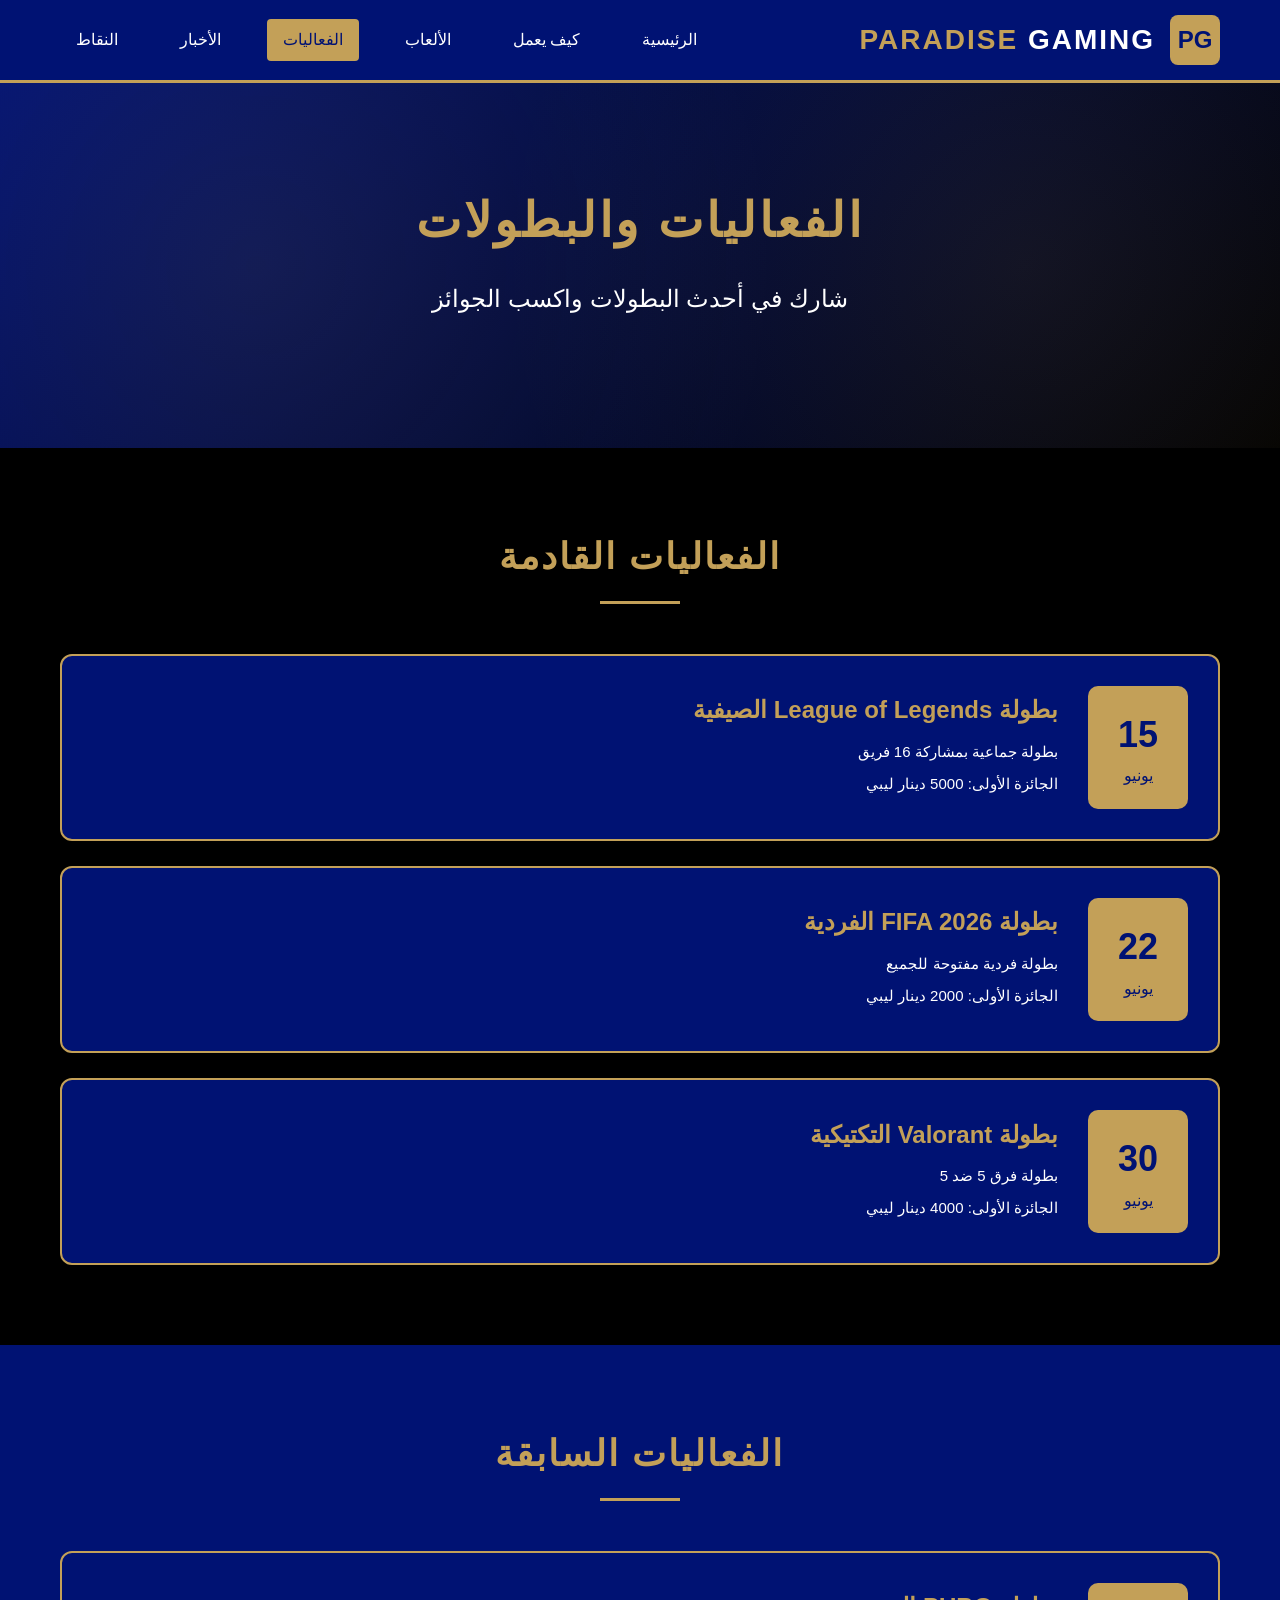
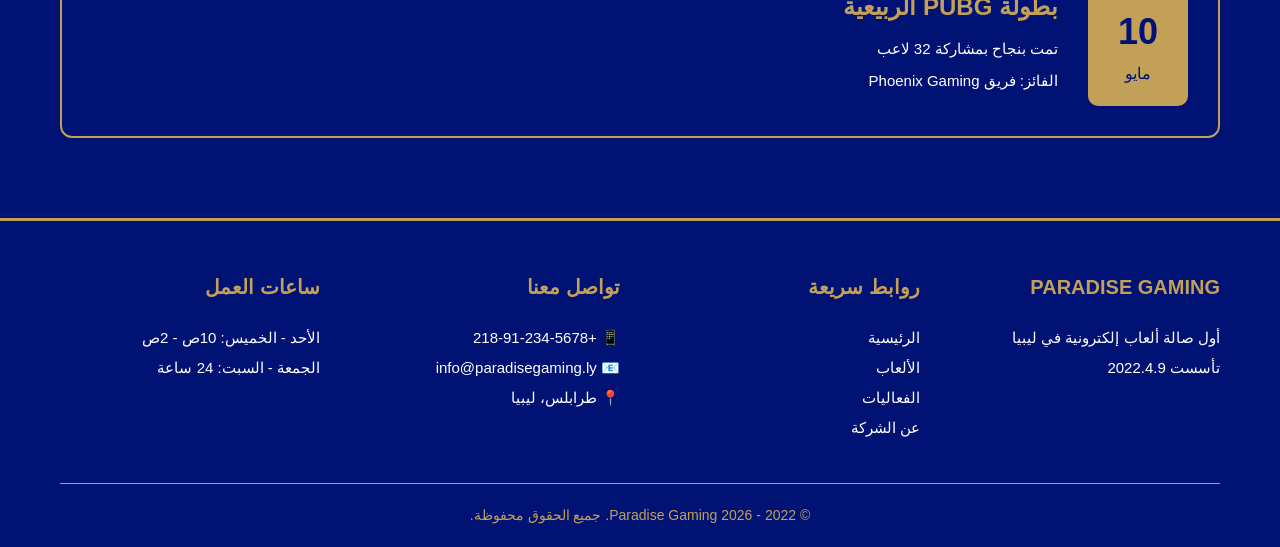
==== events.html @ ea5c8b42 "Add files via upload" ====
<!-- events.html -->
<!DOCTYPE html>
<html lang="ar" dir="rtl">
<head>
    <meta charset="UTF-8">
    <meta name="viewport" content="width=device-width, initial-scale=1.0">
    <title>الفعاليات - Paradise Gaming</title>
    <link rel="stylesheet" href="style.css">
</head>
<body>

    <header>
        <div class="container">
            <div class="header-content">
                <div class="logo">
                    <div class="logo-icon">PG</div>
                    <div class="logo-text">Paradise <span>Gaming</span></div>
                </div>
                <nav>
                    <ul>
                        <li><a href="index.html">الرئيسية</a></li>
                        <li><a href="how-it-works.html">كيف يعمل</a></li>
                        <li><a href="games.html">الألعاب</a></li>
                        <li><a href="events.html" class="active">الفعاليات</a></li>
                        <li><a href="news.html">الأخبار</a></li>
                        <li><a href="points.html">النقاط</a></li>
                    </ul>
                </nav>
            </div>
        </div>
    </header>

    <section class="hero">
        <div class="container">
            <div class="hero-content">
                <h1>الفعاليات والبطولات</h1>
                <p class="subtitle">شارك في أحدث البطولات واكسب الجوائز</p>
            </div>
        </div>
    </section>

    <section class="section">
        <div class="container">
            <h2 class="section-title">الفعاليات القادمة</h2>
            <div class="events-list">
                <div class="event-item">
                    <div class="event-date">
                        <span class="day">15</span>
                        <span class="month">يونيو</span>
                    </div>
                    <div class="event-details">
                        <h3>بطولة League of Legends الصيفية</h3>
                        <p>بطولة جماعية بمشاركة 16 فريق</p>
                        <p>الجائزة الأولى: 5000 دينار ليبي</p>
                    </div>
                </div>
                <div class="event-item">
                    <div class="event-date">
                        <span class="day">22</span>
                        <span class="month">يونيو</span>
                    </div>
                    <div class="event-details">
                        <h3>بطولة FIFA 2026 الفردية</h3>
                        <p>بطولة فردية مفتوحة للجميع</p>
                        <p>الجائزة الأولى: 2000 دينار ليبي</p>
                    </div>
                </div>
                <div class="event-item">
                    <div class="event-date">
                        <span class="day">30</span>
                        <span class="month">يونيو</span>
                    </div>
                    <div class="event-details">
                        <h3>بطولة Valorant التكتيكية</h3>
                        <p>بطولة فرق 5 ضد 5</p>
                        <p>الجائزة الأولى: 4000 دينار ليبي</p>
                    </div>
                </div>
            </div>
        </div>
    </section>

    <section class="section" style="background-color: #001273;">
        <div class="container">
            <h2 class="section-title">الفعاليات السابقة</h2>
            <div class="events-list">
                <div class="event-item">
                    <div class="event-date">
                        <span class="day">10</span>
                        <span class="month">مايو</span>
                    </div>
                    <div class="event-details">
                        <h3>بطولة PUBG الربيعية</h3>
                        <p>تمت بنجاح بمشاركة 32 لاعب</p>
                        <p>الفائز: فريق Phoenix Gaming</p>
                    </div>
                </div>
            </div>
        </div>
    </section>

    <footer>
        <div class="container">
            <div class="footer-content">
                <div class="footer-section">
                    <h3>Paradise Gaming</h3>
                    <p>أول صالة ألعاب إلكترونية في ليبيا</p>
                    <p>تأسست 2022.4.9</p>
                </div>
                <div class="footer-section">
                    <h3>روابط سريعة</h3>
                    <a href="index.html">الرئيسية</a>
                    <a href="games.html">الألعاب</a>
                    <a href="events.html">الفعاليات</a>
                    <a href="about.html">عن الشركة</a>
                </div>
                <div class="footer-section">
                    <h3>تواصل معنا</h3>
                    <p>📱 +218-91-234-5678</p>
                    <p>📧 info@paradisegaming.ly</p>
                    <p>📍 طرابلس، ليبيا</p>
                </div>
                <div class="footer-section">
                    <h3>ساعات العمل</h3>
                    <p>الأحد - الخميس: 10ص - 2ص</p>
                    <p>الجمعة - السبت: 24 ساعة</p>
                </div>
            </div>
            <div class="footer-bottom">
                <p>&copy; 2022 - 2026 Paradise Gaming. جميع الحقوق محفوظة.</p>
            </div>
        </div>
    </footer>

</body>
</html>
---- style.css ----
* {
    margin: 0;
    padding: 0;
    box-sizing: border-box;
}

body {
    font-family: Arial, Helvetica, sans-serif;
    background-color: #000000;
    color: #FFFFFF;
    line-height: 1.6;
}

/* --- Container --- */
.container {
    max-width: 1200px;
    margin: 0 auto;
    padding: 0 20px;
}

/* ============================================
   HEADER & NAVIGATION
   Using: Flexbox (from css fb.pdf)
   ============================================ */

header {
    background-color: #001273;
    padding: 15px 0;
    position: sticky;
    top: 0;
    z-index: 100;
    border-bottom: 3px solid #C3A058;
}

.header-content {
    display: flex;
    justify-content: space-between;
    align-items: center;
    flex-wrap: wrap;
}

.logo {
    display: flex;
    align-items: center;
    gap: 15px;
}

.logo-icon {
    width: 50px;
    height: 50px;
    background-color: #C3A058;
    border-radius: 8px;
    display: flex;
    align-items: center;
    justify-content: center;
    font-weight: bold;
    font-size: 24px;
    color: #001273;
}

.logo-text {
    font-size: 28px;
    font-weight: bold;
    color: #C3A058;
    text-transform: uppercase;
    letter-spacing: 2px;
}

.logo-text span {
    color: #FFFFFF;
}

/* --- Navigation --- */
nav ul {
    display: flex;
    list-style: none;
    gap: 30px;
    flex-wrap: wrap;
}

nav ul li a {
    color: #FFFFFF;
    text-decoration: none;
    font-size: 16px;
    font-weight: 500;
    padding: 8px 16px;
    border-radius: 4px;
    transition: all 0.3s ease;
    display: inline-block;
}

nav ul li a:hover,
nav ul li a.active {
    background-color: #C3A058;
    color: #001273;
}

/* ============================================
   HERO SECTION
   ============================================ */

.hero {
    background: linear-gradient(135deg, #001273 0%, #000000 100%);
    padding: 100px 0;
    text-align: center;
    position: relative;
    overflow: hidden;
}

.hero::before {
    content: "";
    position: absolute;
    top: 0;
    left: 0;
    right: 0;
    bottom: 0;
    background-image: 
        radial-gradient(circle at 20% 50%, rgba(195, 160, 88, 0.1) 0%, transparent 50%),
        radial-gradient(circle at 80% 50%, rgba(195, 160, 88, 0.1) 0%, transparent 50%);
}

.hero-content {
    position: relative;
    z-index: 1;
}

.hero h1 {
    font-size: 48px;
    color: #C3A058;
    margin-bottom: 20px;
    text-transform: uppercase;
    letter-spacing: 3px;
}

.hero .subtitle {
    font-size: 24px;
    color: #FFFFFF;
    margin-bottom: 30px;
}

.hero .tagline {
    font-size: 20px;
    color: #C3A058;
    font-style: italic;
    margin-bottom: 40px;
}

/* --- Buttons --- */
.btn {
    display: inline-block;
    padding: 14px 40px;
    font-size: 18px;
    font-weight: bold;
    text-decoration: none;
    border-radius: 50px;
    transition: all 0.3s ease;
    cursor: pointer;
    border: none;
}

.btn-primary {
    background-color: #C3A058;
    color: #001273;
}

.btn-primary:hover {
    background-color: #FFFFFF;
    color: #001273;
    transform: translateY(-3px);
    box-shadow: 0 10px 20px rgba(195, 160, 88, 0.3);
}

.btn-secondary {
    background-color: transparent;
    color: #C3A058;
    border: 2px solid #C3A058;
    margin-left: 15px;
}

.btn-secondary:hover {
    background-color: #C3A058;
    color: #001273;
}

/* ============================================
   SECTIONS COMMON STYLES
   ============================================ */

.section {
    padding: 80px 0;
}

.section-title {
    text-align: center;
    font-size: 36px;
    color: #C3A058;
    margin-bottom: 50px;
    text-transform: uppercase;
    letter-spacing: 2px;
    position: relative;
}

.section-title::after {
    content: "";
    display: block;
    width: 80px;
    height: 3px;
    background-color: #C3A058;
    margin: 15px auto 0;
}

/* ============================================
   ABOUT SECTION
   ============================================ */

.about-section {
    background-color: #000000;
}

.about-content {
    display: flex;
    gap: 50px;
    align-items: center;
    flex-wrap: wrap;
}

.about-text {
    flex: 1;
    min-width: 300px;
}

.about-text h3 {
    font-size: 28px;
    color: #C3A058;
    margin-bottom: 20px;
}

.about-text p {
    font-size: 16px;
    color: #FFFFFF;
    margin-bottom: 15px;
    text-align: justify;
}

.about-image {
    flex: 1;
    min-width: 300px;
    text-align: center;
}

.about-placeholder {
    width: 100%;
    max-width: 500px;
    height: 350px;
    background: linear-gradient(135deg, #001273 0%, #000000 100%);
    border: 3px solid #C3A058;
    border-radius: 15px;
    display: flex;
    align-items: center;
    justify-content: center;
    font-size: 72px;
    color: #C3A058;
}

/* ============================================
   INFO CARDS - Using CSS Grid
   ============================================ */

.info-grid {
    display: grid;
    grid-template-columns: repeat(auto-fit, minmax(280px, 1fr));
    gap: 30px;
    margin-top: 40px;
}

.info-card {
    background-color: #001273;
    border: 2px solid #C3A058;
    border-radius: 12px;
    padding: 30px;
    text-align: center;
    transition: all 0.3s ease;
}

.info-card:hover {
    transform: translateY(-10px);
    box-shadow: 0 15px 30px rgba(195, 160, 88, 0.2);
}

.info-card .icon {
    font-size: 48px;
    color: #C3A058;
    margin-bottom: 20px;
}

.info-card h3 {
    font-size: 22px;
    color: #C3A058;
    margin-bottom: 15px;
}

.info-card p {
    font-size: 15px;
    color: #FFFFFF;
    line-height: 1.8;
}

/* ============================================
   CONTACT SECTION
   ============================================ */

.contact-section {
    background-color: #001273;
    padding: 80px 0;
}

.contact-grid {
    display: grid;
    grid-template-columns: repeat(auto-fit, minmax(250px, 1fr));
    gap: 40px;
}

.contact-item {
    text-align: center;
    padding: 30px;
    background-color: rgba(0, 0, 0, 0.3);
    border-radius: 12px;
    border: 1px solid #C3A058;
}

.contact-item .icon {
    font-size: 40px;
    color: #C3A058;
    margin-bottom: 15px;
}

.contact-item h3 {
    font-size: 20px;
    color: #C3A058;
    margin-bottom: 10px;
}

.contact-item p {
    font-size: 16px;
    color: #FFFFFF;
}

/* ============================================
   LOCATION SECTION
   ============================================ */

.location-section {
    background-color: #000000;
    padding: 80px 0;
}

.location-content {
    display: flex;
    gap: 40px;
    align-items: center;
    flex-wrap: wrap;
}

.location-info {
    flex: 1;
    min-width: 300px;
}

.location-info h3 {
    font-size: 24px;
    color: #C3A058;
    margin-bottom: 20px;
}

.location-info p {
    font-size: 16px;
    color: #FFFFFF;
    margin-bottom: 15px;
    padding-left: 30px;
    position: relative;
}

.location-info p::before {
    content: "📍";
    position: absolute;
    left: 0;
}

.location-map {
    flex: 1;
    min-width: 300px;
    height: 350px;
    background-color: #001273;
    border: 2px solid #C3A058;
    border-radius: 12px;
    display: flex;
    align-items: center;
    justify-content: center;
    font-size: 24px;
    color: #C3A058;
}

/* ============================================
   GAMES SECTION
   ============================================ */

.games-grid {
    display: grid;
    grid-template-columns: repeat(auto-fit, minmax(300px, 1fr));
    gap: 30px;
}

.game-card {
    background-color: #001273;
    border-radius: 12px;
    overflow: hidden;
    border: 2px solid #C3A058;
    transition: all 0.3s ease;
}

.game-card:hover {
    transform: scale(1.03);
    box-shadow: 0 15px 30px rgba(195, 160, 88, 0.2);
}

.game-image {
    height: 200px;
    background: linear-gradient(135deg, #001273 0%, #000000 100%);
    display: flex;
    align-items: center;
    justify-content: center;
    font-size: 60px;
    color: #C3A058;
}

.game-info {
    padding: 25px;
}

.game-info h3 {
    font-size: 22px;
    color: #C3A058;
    margin-bottom: 10px;
}

.game-info p {
    font-size: 15px;
    color: #FFFFFF;
    margin-bottom: 15px;
}

.game-tag {
    display: inline-block;
    padding: 5px 15px;
    background-color: #C3A058;
    color: #001273;
    border-radius: 20px;
    font-size: 13px;
    font-weight: bold;
}

/* ============================================
   EVENTS SECTION
   ============================================ */

.events-list {
    display: flex;
    flex-direction: column;
    gap: 25px;
}

.event-item {
    display: flex;
    gap: 30px;
    background-color: #001273;
    border: 2px solid #C3A058;
    border-radius: 12px;
    padding: 30px;
    align-items: center;
    flex-wrap: wrap;
}

.event-date {
    min-width: 100px;
    text-align: center;
    padding: 20px;
    background-color: #C3A058;
    border-radius: 10px;
    color: #001273;
}

.event-date .day {
    font-size: 36px;
    font-weight: bold;
    display: block;
}

.event-date .month {
    font-size: 16px;
    text-transform: uppercase;
}

.event-details {
    flex: 1;
    min-width: 250px;
}

.event-details h3 {
    font-size: 24px;
    color: #C3A058;
    margin-bottom: 10px;
}

.event-details p {
    font-size: 15px;
    color: #FFFFFF;
    margin-bottom: 8px;
}

/* ============================================
   NEWS SECTION
   ============================================ */

.news-grid {
    display: grid;
    grid-template-columns: repeat(auto-fit, minmax(350px, 1fr));
    gap: 30px;
}

.news-card {
    background-color: #001273;
    border-radius: 12px;
    overflow: hidden;
    border: 2px solid #C3A058;
}

.news-image {
    height: 200px;
    background: linear-gradient(135deg, #001273 0%, #000000 100%);
    display: flex;
    align-items: center;
    justify-content: center;
    font-size: 50px;
    color: #C3A058;
}

.news-content {
    padding: 25px;
}

.news-content .date {
    font-size: 14px;
    color: #C3A058;
    margin-bottom: 10px;
}

.news-content h3 {
    font-size: 20px;
    color: #FFFFFF;
    margin-bottom: 12px;
}

.news-content p {
    font-size: 15px;
    color: #FFFFFF;
    line-height: 1.7;
}

/* ============================================
   POINTS SECTION
   ============================================ */

.points-section {
    background-color: #001273;
}

.points-display {
    text-align: center;
    padding: 60px;
    background-color: rgba(0, 0, 0, 0.3);
    border-radius: 20px;
    border: 3px solid #C3A058;
    max-width: 600px;
    margin: 0 auto;
}

.points-display .points-icon {
    font-size: 80px;
    color: #C3A058;
    margin-bottom: 20px;
}

.points-display h2 {
    font-size: 28px;
    color: #C3A058;
    margin-bottom: 15px;
}

.points-display .points-number {
    font-size: 72px;
    font-weight: bold;
    color: #C3A058;
    text-shadow: 0 0 20px rgba(195, 160, 88, 0.5);
}

.points-info {
    display: grid;
    grid-template-columns: repeat(auto-fit, minmax(250px, 1fr));
    gap: 30px;
    margin-top: 50px;
}

.points-info-item {
    text-align: center;
    padding: 30px;
    background-color: #000000;
    border-radius: 12px;
    border: 1px solid #C3A058;
}

.points-info-item h3 {
    color: #C3A058;
    margin-bottom: 10px;
}

/* ============================================
   HOW IT WORKS SECTION
   ============================================ */

.steps-container {
    display: flex;
    justify-content: space-between;
    gap: 30px;
    flex-wrap: wrap;
}

.step {
    flex: 1;
    min-width: 250px;
    text-align: center;
    padding: 40px 30px;
    background-color: #001273;
    border-radius: 15px;
    border: 2px solid #C3A058;
    position: relative;
}

.step-number {
    width: 60px;
    height: 60px;
    background-color: #C3A058;
    color: #001273;
    border-radius: 50%;
    display: flex;
    align-items: center;
    justify-content: center;
    font-size: 28px;
    font-weight: bold;
    margin: 0 auto 20px;
}

.step h3 {
    font-size: 22px;
    color: #C3A058;
    margin-bottom: 15px;
}

.step p {
    font-size: 15px;
    color: #FFFFFF;
    line-height: 1.7;
}

/* ============================================
   FOOTER
   ============================================ */

footer {
    background-color: #001273;
    border-top: 3px solid #C3A058;
    padding: 50px 0 20px;
}

.footer-content {
    display: grid;
    grid-template-columns: repeat(auto-fit, minmax(250px, 1fr));
    gap: 40px;
    margin-bottom: 40px;
}

.footer-section h3 {
    font-size: 20px;
    color: #C3A058;
    margin-bottom: 20px;
    text-transform: uppercase;
}

.footer-section p,
.footer-section a {
    font-size: 15px;
    color: #FFFFFF;
    text-decoration: none;
    line-height: 2;
    display: block;
}

.footer-section a:hover {
    color: #C3A058;
}

.footer-bottom {
    text-align: center;
    padding-top: 20px;
    border-top: 1px solid #C3A058;
    font-size: 14px;
    color: #C3A058;
}

/* ============================================
   RESPONSIVE DESIGN
   Using: Media Queries
   ============================================ */

@media screen and (max-width: 768px) {
    .header-content {
        flex-direction: column;
        gap: 20px;
    }
    
    nav ul {
        justify-content: center;
        gap: 15px;
    }
    
    .hero h1 {
        font-size: 32px;
    }
    
    .hero .subtitle {
        font-size: 18px;
    }
    
    .about-content,
    .location-content {
        flex-direction: column;
    }
    
    .section-title {
        font-size: 28px;
    }
    
    .btn-secondary {
        margin-left: 0;
        margin-top: 15px;
    }
    
    .event-item {
        flex-direction: column;
        text-align: center;
    }
    
    .steps-container {
        flex-direction: column;
    }
    
    .points-display .points-number {
        font-size: 48px;
    }
}

@media screen and (max-width: 480px) {
    .logo-text {
        font-size: 20px;
    }
    
    nav ul {
        flex-direction: column;
        align-items: center;
        gap: 10px;
    }
    
    .hero {
        padding: 60px 0;
    }
    
    .hero h1 {
        font-size: 24px;
    }
    
    .section {
        padding: 50px 0;
    }
    
    .info-grid,
    .games-grid,
    .news-grid,
    .contact-grid,
    .points-info {
        grid-template-columns: 1fr;
    }
}

/* ============================================
   UTILITY CLASSES
   ============================================ */

.text-center {
    text-align: center;
}

.text-gold {
    color: #C3A058;
}

.bg-dark-blue {
    background-color: #001273;
}

.bg-black {
    background-color: #000000;
}

.mt-20 {
    margin-top: 20px;
}

.mb-20 {
    margin-bottom: 20px;
}
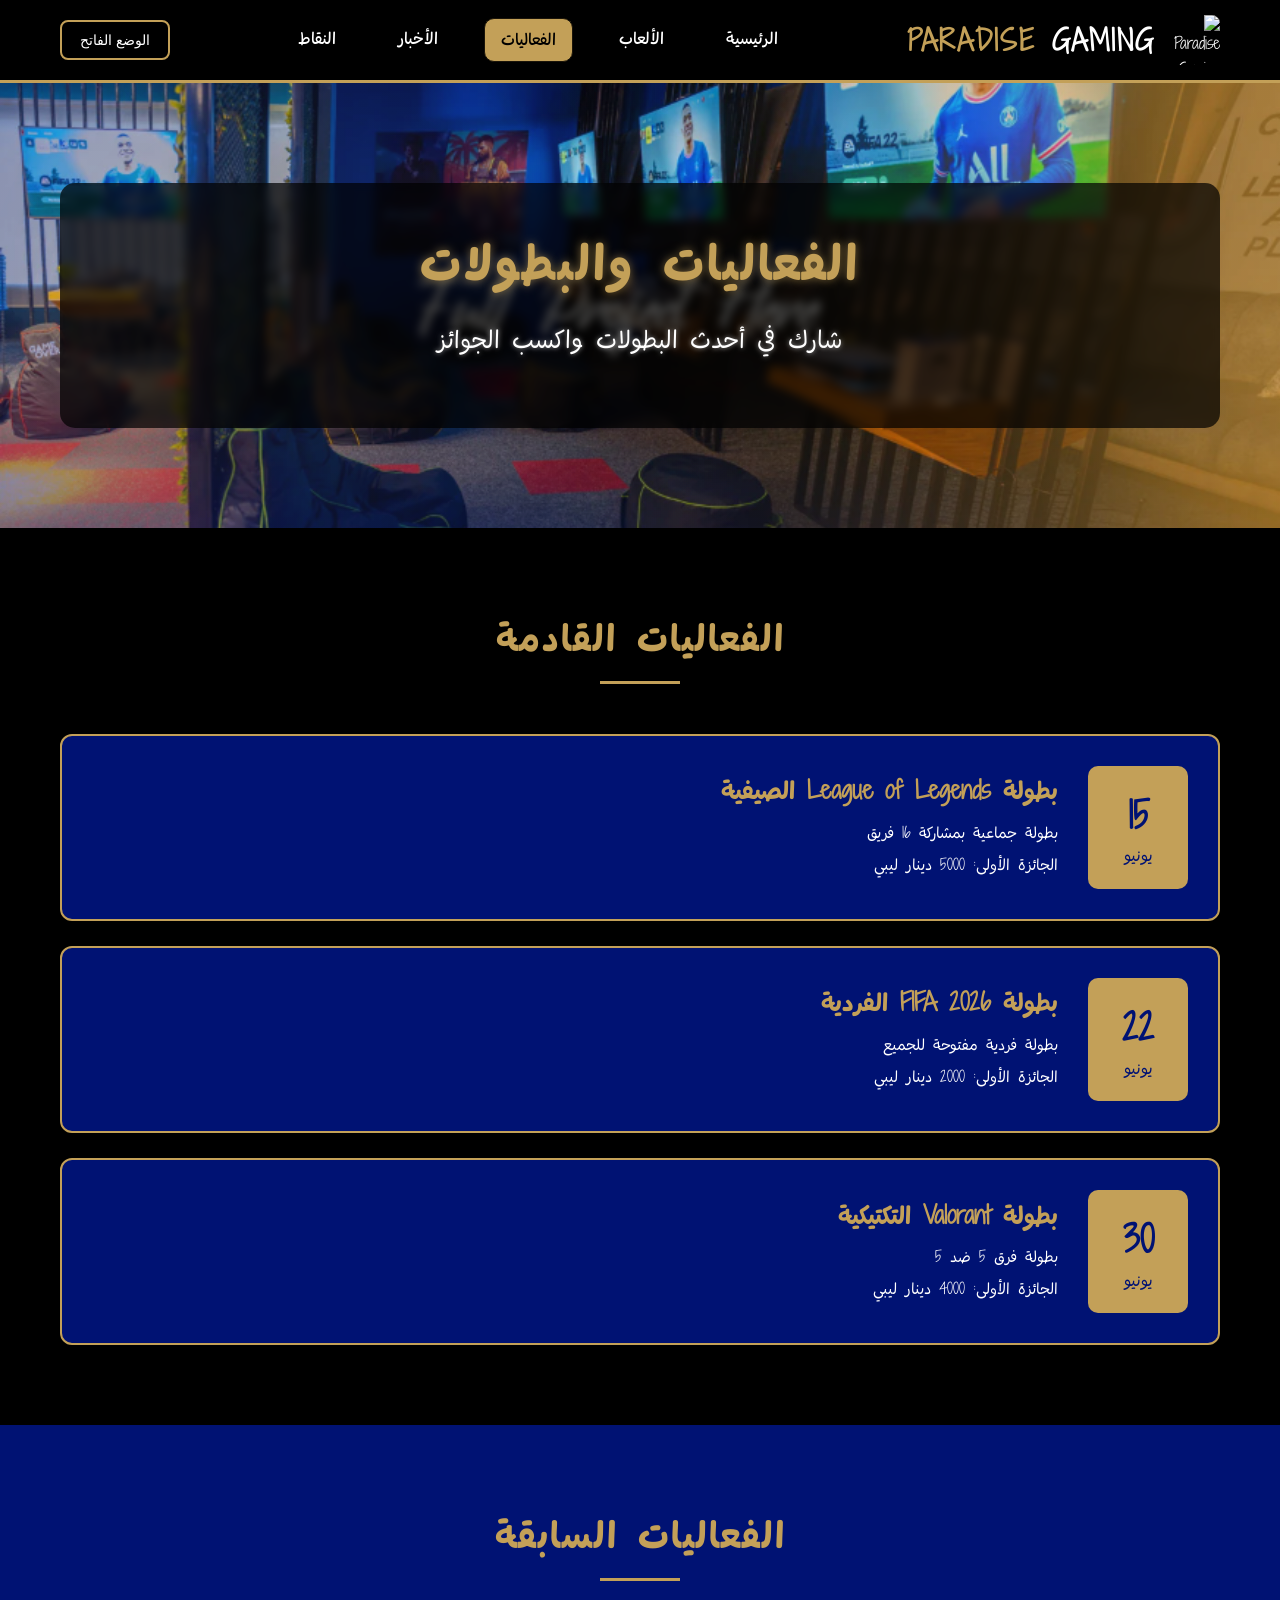
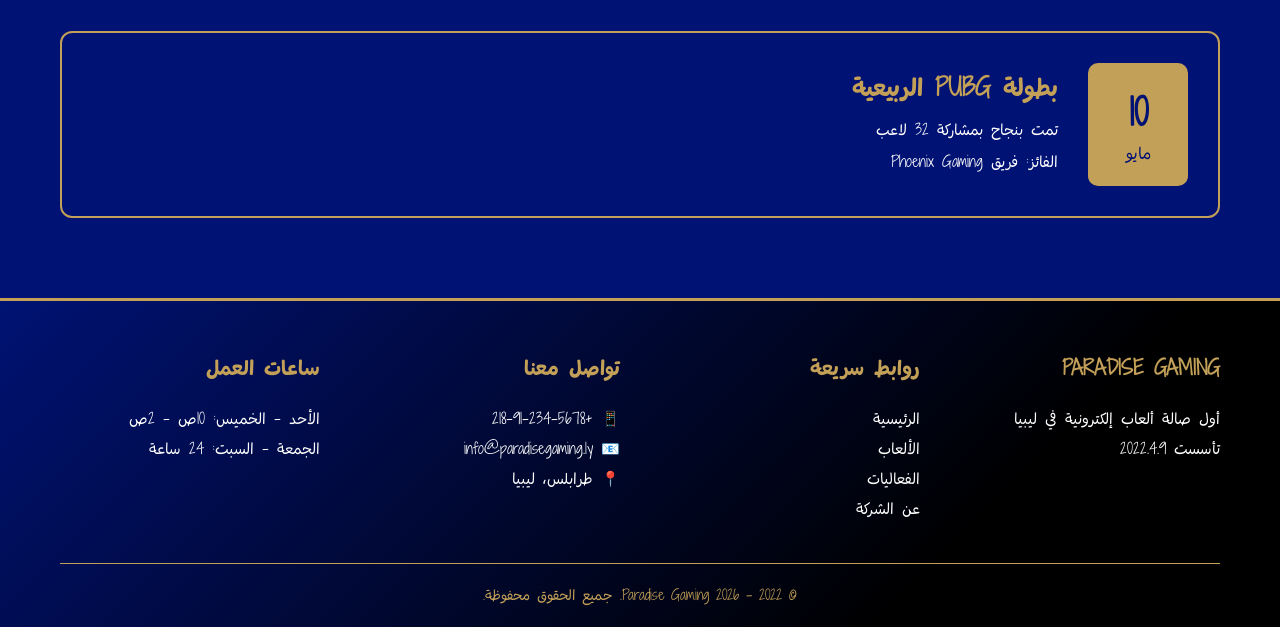
==== commit b554bedd: "Add files via upload" ====
--- a/events.html
+++ b/events.html
@@ -4,8 +4,17 @@
 <head>
     <meta charset="UTF-8">
     <meta name="viewport" content="width=device-width, initial-scale=1.0">
+    <meta name="description" content="Paradise Gaming - الفعاليات والبطولات في صالة الألعاب الإلكترونية في ليبيا">
+    <meta name="keywords" content="ألعاب إلكترونية, صالة ألعاب, ليبيا, Paradise Gaming, فعاليات, بطولات">
+    <meta name="author" content="Paradise Gaming">
     <title>الفعاليات - Paradise Gaming</title>
     <link rel="stylesheet" href="style.css">
+
+    <link rel="icon" type="icon" href="assets/logo.ico">
+
+    <link rel="preconnect" href="https://fonts.googleapis.com">
+    <link rel="preconnect" href="https://fonts.gstatic.com" crossorigin>
+    <link href="https://fonts.googleapis.com/css2?family=Playpen+Sans+Arabic:wght@100..800&family=Shadows+Into+Light+Two&display=swap" rel="stylesheet">
 </head>
 <body>
 
@@ -13,19 +22,19 @@
         <div class="container">
             <div class="header-content">
                 <div class="logo">
-                    <div class="logo-icon">PG</div>
+                    <img src="./assets/logo.ico" alt="Paradise Gaming Logo" class="logo-img">
                     <div class="logo-text">Paradise <span>Gaming</span></div>
                 </div>
                 <nav>
                     <ul>
                         <li><a href="index.html">الرئيسية</a></li>
-                        <li><a href="how-it-works.html">كيف يعمل</a></li>
                         <li><a href="games.html">الألعاب</a></li>
                         <li><a href="events.html" class="active">الفعاليات</a></li>
                         <li><a href="news.html">الأخبار</a></li>
                         <li><a href="points.html">النقاط</a></li>
                     </ul>
                 </nav>
+                <button id="themeToggleBtn" type="button">الوضع الفاتح</button>
             </div>
         </div>
     </header>
@@ -132,5 +141,15 @@
         </div>
     </footer>
 
+    <script>
+        const themeToggleBtn = document.getElementById('themeToggleBtn');
+        
+        function toggleTheme() {
+            document.body.classList.toggle('light-mode');
+            themeToggleBtn.textContent = document.body.classList.contains('light-mode') ? 'الوضع الداكن' : 'الوضع الفاتح';
+        }
+        
+        themeToggleBtn.addEventListener('click', toggleTheme);
+    </script>
 </body>
 </html>
--- a/style.css
+++ b/style.css
@@ -5,7 +5,7 @@
 }
 
 body {
-    font-family: Arial, Helvetica, sans-serif;
+    font-family: 'Shadows Into Light Two', cursive, playpen sans arabic, sans-serif;
     background-color: #000000;
     color: #FFFFFF;
     line-height: 1.6;
@@ -24,7 +24,8 @@
    ============================================ */
 
 header {
-    background-color: #001273;
+    background-color: rgba(0, 0, 0, 0.5);
+    backdrop-filter: blur(10px);
     padding: 15px 0;
     position: sticky;
     top: 0;
@@ -45,6 +46,13 @@
     gap: 15px;
 }
 
+.logo-img {
+    width: 50px;
+    height: 50px;
+    border-radius: 8px;
+    object-fit: contain;
+}
+
 .logo-icon {
     width: 50px;
     height: 50px;
@@ -55,7 +63,7 @@
     justify-content: center;
     font-weight: bold;
     font-size: 24px;
-    color: #001273;
+    color: #000000;
 }
 
 .logo-text {
@@ -92,7 +100,32 @@
 nav ul li a:hover,
 nav ul li a.active {
     background-color: #C3A058;
-    color: #001273;
+    color: #000000;
+    border-radius: 10px;
+    border: 0.5px solid #1a1409;
+}
+
+#themeToggleBtn {
+    padding: 10px 18px;
+    border-radius: 8px;
+    border: 2px solid #C3A058;
+    background-color: transparent;
+    color: #FFFFFF;
+    cursor: pointer;
+    font-size: 14px;
+    font-weight: 500;
+    transition: all 0.3s ease;
+    white-space: nowrap;
+}
+
+#themeToggleBtn:hover {
+    background-color: #C3A058;
+    color: #000000;
+}
+
+body.light-mode #themeToggleBtn {
+    background-color: #C3A058;
+    color: #000000;
 }
 
 /* ============================================
@@ -100,7 +133,9 @@
    ============================================ */
 
 .hero {
-    background: linear-gradient(135deg, #001273 0%, #000000 100%);
+    background-image:url(./assets/Screenshot\ .png);
+    background-size: cover;
+    background-position: center;
     padding: 100px 0;
     text-align: center;
     position: relative;
@@ -120,13 +155,18 @@
 }
 
 .hero-content {
+    background-color: rgba(0, 0, 0, 0.7);
+    backdrop-filter: blur(5px);
+    border-radius: 15px;
     position: relative;
     z-index: 1;
+    padding: 40px;
 }
 
 .hero h1 {
     font-size: 48px;
     color: #C3A058;
+    text-shadow: 0 0 10px rgba(195, 160, 88, 0.6);
     margin-bottom: 20px;
     text-transform: uppercase;
     letter-spacing: 3px;
@@ -135,12 +175,15 @@
 .hero .subtitle {
     font-size: 24px;
     color: #FFFFFF;
+    text-shadow: 0 0 5px rgba(255, 255, 255, 0.6);
     margin-bottom: 30px;
 }
 
 .hero .tagline {
     font-size: 20px;
     color: #C3A058;
+    text-shadow: 0 0 5px rgba(0, 0, 0, 0.9);
+    font-weight: bold;
     font-style: italic;
     margin-bottom: 40px;
 }
@@ -160,12 +203,12 @@
 
 .btn-primary {
     background-color: #C3A058;
-    color: #001273;
+    color: #000000;
 }
 
 .btn-primary:hover {
     background-color: #FFFFFF;
-    color: #001273;
+    color: #000000;
     transform: translateY(-3px);
     box-shadow: 0 10px 20px rgba(195, 160, 88, 0.3);
 }
@@ -179,7 +222,7 @@
 
 .btn-secondary:hover {
     background-color: #C3A058;
-    color: #001273;
+    color: #000000;
 }
 
 /* ============================================
@@ -214,6 +257,8 @@
    ============================================ */
 
 .about-section {
+    border-top: 3px solid #C3A058;
+    border-bottom: 3px solid #C3A058;
     background-color: #000000;
 }
 
@@ -225,11 +270,13 @@
 }
 
 .about-text {
+    font-family: 'Shadows Into Light Two', cursive, playpen sans arabic, sans-serif;
     flex: 1;
     min-width: 300px;
 }
 
 .about-text h3 {
+    font-family: 'Shadows Into Light Two', cursive, playpen sans arabic, sans-serif;
     font-size: 28px;
     color: #C3A058;
     margin-bottom: 20px;
@@ -274,12 +321,18 @@
 }
 
 .info-card {
-    background-color: #001273;
+    background-image: linear-gradient(135deg, #1e233d 0%, #000000 100%);
     border: 2px solid #C3A058;
     border-radius: 12px;
-    padding: 30px;
     text-align: center;
     transition: all 0.3s ease;
+}
+.info-card img{
+    width: 100%;
+    height: 150%;
+    object-fit: cover;
+    border-bottom: 2px solid #C3A058;
+    border-radius: 12px 12px 0 0;
 }
 
 .info-card:hover {
@@ -310,7 +363,11 @@
    ============================================ */
 
 .contact-section {
-    background-color: #001273;
+    border-top: 3px solid #C3A058;
+    background-image: url(./assets/2.jpg);
+    background-size: cover;
+    background-position: center;
+    background-attachment: fixed;
     padding: 80px 0;
 }
 
@@ -323,7 +380,8 @@
 .contact-item {
     text-align: center;
     padding: 30px;
-    background-color: rgba(0, 0, 0, 0.3);
+    background-color: rgba(0, 0, 0, 0.7);
+    backdrop-filter: blur(5px);
     border-radius: 12px;
     border: 1px solid #C3A058;
 }
@@ -350,6 +408,7 @@
    ============================================ */
 
 .location-section {
+    border-top: 3px solid #C3A058;
     background-color: #000000;
     padding: 80px 0;
 }
@@ -381,7 +440,6 @@
 }
 
 .location-info p::before {
-    content: "📍";
     position: absolute;
     left: 0;
 }
@@ -390,8 +448,7 @@
     flex: 1;
     min-width: 300px;
     height: 350px;
-    background-color: #001273;
-    border: 2px solid #C3A058;
+    border: 3px solid #C3A058;
     border-radius: 12px;
     display: flex;
     align-items: center;
@@ -399,6 +456,14 @@
     font-size: 24px;
     color: #C3A058;
 }
+
+.location-map img {
+    width: 100%;
+    height: 100%;
+    object-fit: cover;
+    border-radius: 12px;
+}
+
 
 /* ============================================
    GAMES SECTION
@@ -411,7 +476,8 @@
 }
 
 .game-card {
-    background-color: #001273;
+    text-align: center;
+    background: linear-gradient(135deg, #001273 0%, #000000 75%);
     border-radius: 12px;
     overflow: hidden;
     border: 2px solid #C3A058;
@@ -425,12 +491,19 @@
 
 .game-image {
     height: 200px;
-    background: linear-gradient(135deg, #001273 0%, #000000 100%);
+    background: linear-gradient(135deg, #001273 0%, #000000 75%);
     display: flex;
     align-items: center;
     justify-content: center;
     font-size: 60px;
     color: #C3A058;
+}
+
+.game-image img {
+    width: 100%;
+    height: 120%;
+    object-fit: cover;
+    border-bottom: 2px solid #C3A058;
 }
 
 .game-info {
@@ -453,10 +526,191 @@
     display: inline-block;
     padding: 5px 15px;
     background-color: #C3A058;
-    color: #001273;
+    color: #000000;
     border-radius: 20px;
     font-size: 13px;
     font-weight: bold;
+}
+
+.games-actions {
+    display: flex;
+    justify-content: space-between;
+    align-items: center;
+    flex-wrap: wrap;
+    gap: 20px;
+    margin-bottom: 35px;
+}
+
+.search-box {
+    flex: 1;
+    min-width: 220px;
+}
+
+.search-box label {
+    display: block;
+    font-size: 14px;
+    color: #FFFFFF;
+    margin-bottom: 10px;
+}
+
+.search-box input {
+    width: 100%;
+    padding: 12px 15px;
+    border-radius: 12px;
+    border: 1px solid #C3A058;
+    background-color: rgba(255, 255, 255, 0.1);
+    color: #FFFFFF;
+}
+
+.search-box input::placeholder {
+    color: rgba(255, 255, 255, 0.7);
+}
+
+.game-form {
+    background-color: rgba(255, 255, 255, 0.05);
+    border: 1px solid rgba(195, 160, 88, 0.4);
+    border-radius: 18px;
+    padding: 25px;
+    margin-bottom: 40px;
+}
+
+.game-form h3 {
+    font-size: 24px;
+    color: #C3A058;
+    margin-bottom: 20px;
+}
+
+.form-grid {
+    display: grid;
+    grid-template-columns: repeat(auto-fit, minmax(220px, 1fr));
+    gap: 20px;
+    margin-bottom: 20px;
+}
+
+.game-form input,
+.game-form textarea {
+    width: 100%;
+    padding: 14px 16px;
+    background-color: rgba(255, 255, 255, 0.08);
+    border: 1px solid #C3A058;
+    border-radius: 12px;
+    color: #FFFFFF;
+    font-size: 15px;
+}
+
+.game-form textarea {
+    resize: vertical;
+}
+
+.game-actions {
+    display: flex;
+    justify-content: flex-end;
+    margin-top: 20px;
+}
+
+.game-actions .remove-game-btn,
+#themeToggle {
+    padding: 10px 18px;
+    border-radius: 10px;
+    border: 1px solid #C3A058;
+    background-color: transparent;
+    color: #FFFFFF;
+    cursor: pointer;
+    transition: all 0.3s ease;
+}
+
+.game-actions .remove-game-btn:hover,
+#themeToggle:hover,
+.game-form button:hover {
+    background-color: #C3A058;
+    color: #000000;
+}
+
+.remove-game-btn {
+    margin-top: 20px;
+    width: 100%;
+}
+
+body.light-mode {
+    background-color: #F5F5F5;
+    color: #1A1A1A;
+}
+
+body.light-mode header {
+    background-color: rgba(255, 255, 255, 0.92);
+    border-bottom-color: #C3A058;
+}
+
+body.light-mode .logo-text,
+body.light-mode .section-title,
+body.light-mode .footer-section h3,
+body.light-mode .hero h1,
+body.light-mode .hero .tagline,
+body.light-mode .about-text h3,
+body.light-mode .event-details h3,
+body.light-mode .news-content h3,
+body.light-mode .points-display h2,
+body.light-mode .step h3 {
+    color: #C38A00;
+}
+
+body.light-mode nav ul li a,
+body.light-mode .search-box label,
+body.light-mode .game-form h3,
+body.light-mode .game-info h3,
+body.light-mode .game-info p,
+body.light-mode .footer-section p,
+body.light-mode .footer-section a,
+body.light-mode .hero .subtitle,
+body.light-mode .news-content p,
+body.light-mode .event-details p,
+body.light-mode .points-display .points-number,
+body.light-mode .step p {
+    color: #1A1A1A;
+}
+
+body.light-mode .hero-content,
+body.light-mode .game-card,
+body.light-mode .game-form,
+body.light-mode .footer,
+body.light-mode .contact-item,
+body.light-mode .location-map,
+body.light-mode .points-display,
+body.light-mode .step {
+    background-color: #FFFFFF;
+}
+
+body.light-mode .game-card {
+    border-color: #C3A058;
+}
+
+body.light-mode .game-image {
+    background: #F4E7C0;
+}
+
+body.light-mode .game-card:hover {
+    box-shadow: 0 15px 30px rgba(0, 0, 0, 0.08);
+}
+
+body.light-mode .btn-primary,
+body.light-mode .btn-secondary,
+body.light-mode .remove-game-btn,
+body.light-mode #themeToggle,
+body.light-mode .game-form button {
+    background-color: #C3A058;
+    color: #000000;
+}
+
+body.light-mode .search-box input,
+body.light-mode .game-form input,
+body.light-mode .game-form textarea {
+    background-color: #FFFFFF;
+    color: #1A1A1A;
+    border-color: #C3A058;
+}
+
+body.light-mode .section {
+    background-color: #F5F5F5;
 }
 
 /* ============================================
@@ -676,7 +930,7 @@
    ============================================ */
 
 footer {
-    background-color: #001273;
+    background: linear-gradient(135deg, #001273 0%, #000000 75%);
     border-top: 3px solid #C3A058;
     padding: 50px 0 20px;
 }
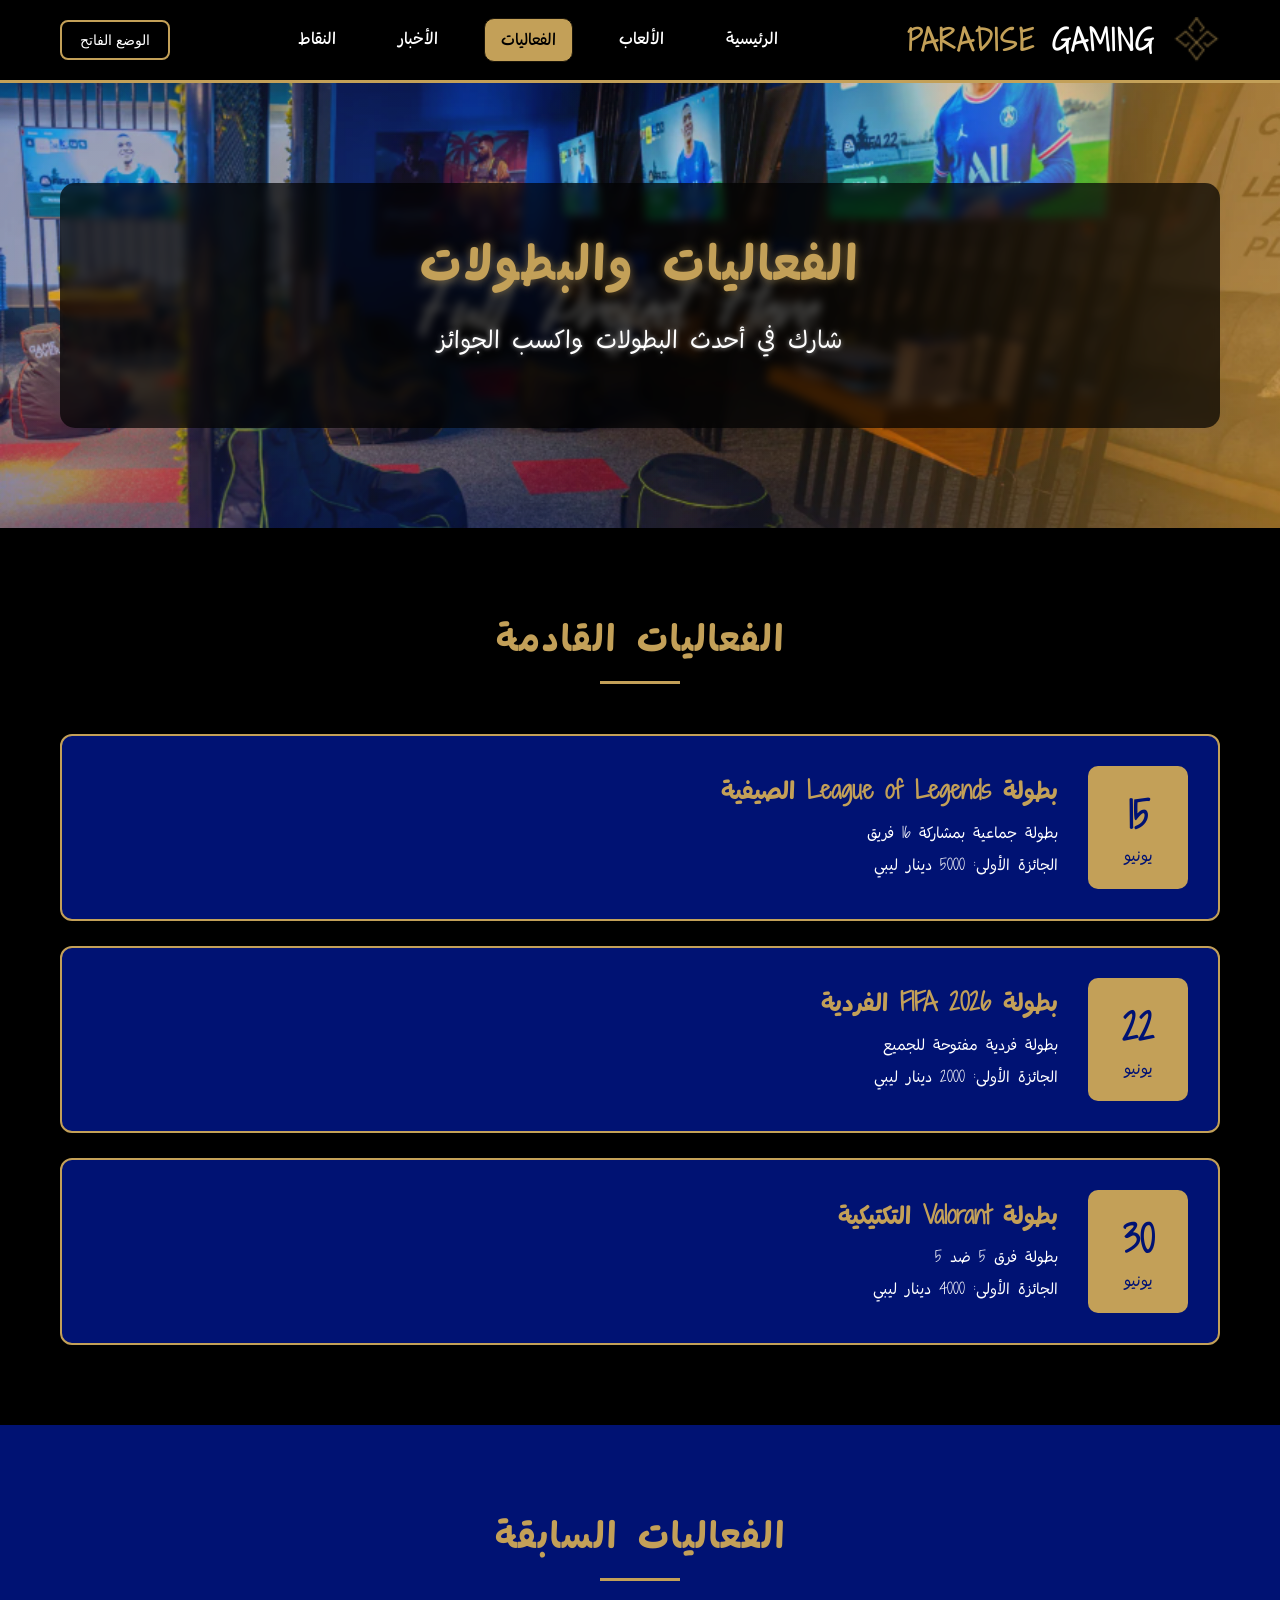
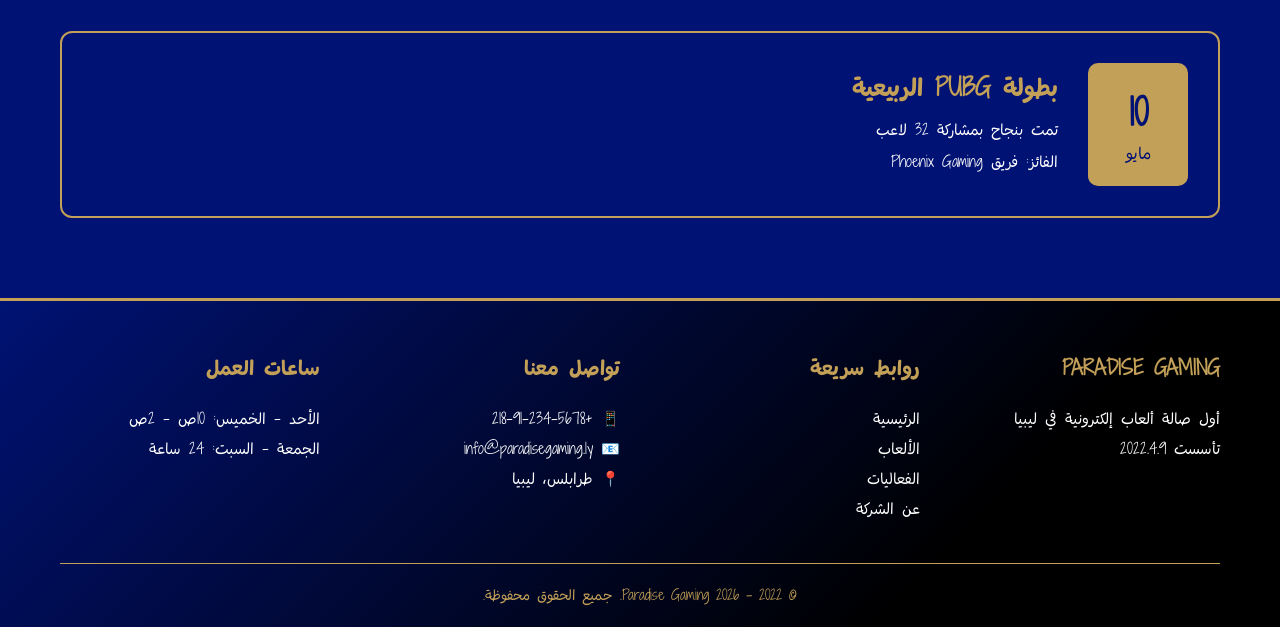
==== commit 6ec48c91: "Update events.html" ====
--- a/events.html
+++ b/events.html
@@ -10,7 +10,7 @@
     <title>الفعاليات - Paradise Gaming</title>
     <link rel="stylesheet" href="style.css">
 
-    <link rel="icon" type="icon" href="assets/logo.ico">
+    <link rel="icon" type="icon" href="./assets/logo.ico">
 
     <link rel="preconnect" href="https://fonts.googleapis.com">
     <link rel="preconnect" href="https://fonts.gstatic.com" crossorigin>
@@ -152,4 +152,4 @@
         themeToggleBtn.addEventListener('click', toggleTheme);
     </script>
 </body>
-</html>+</html>
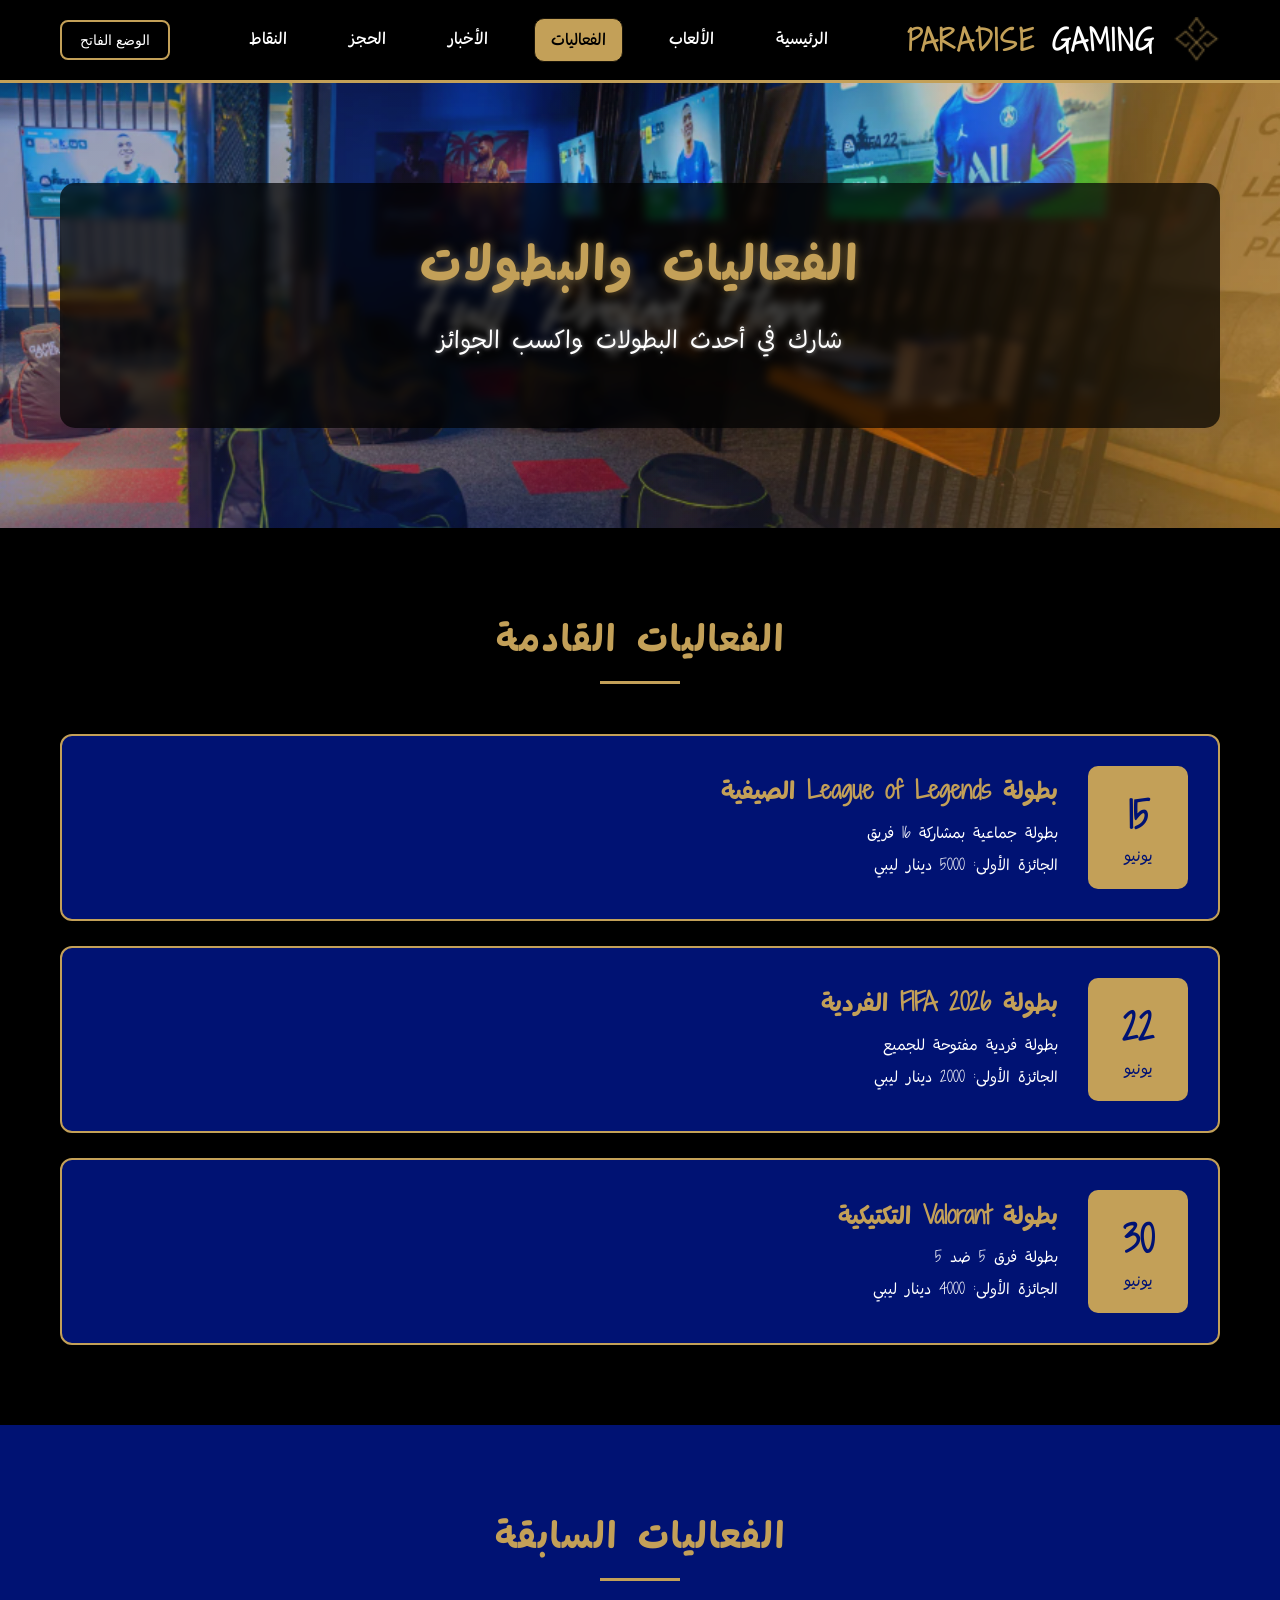
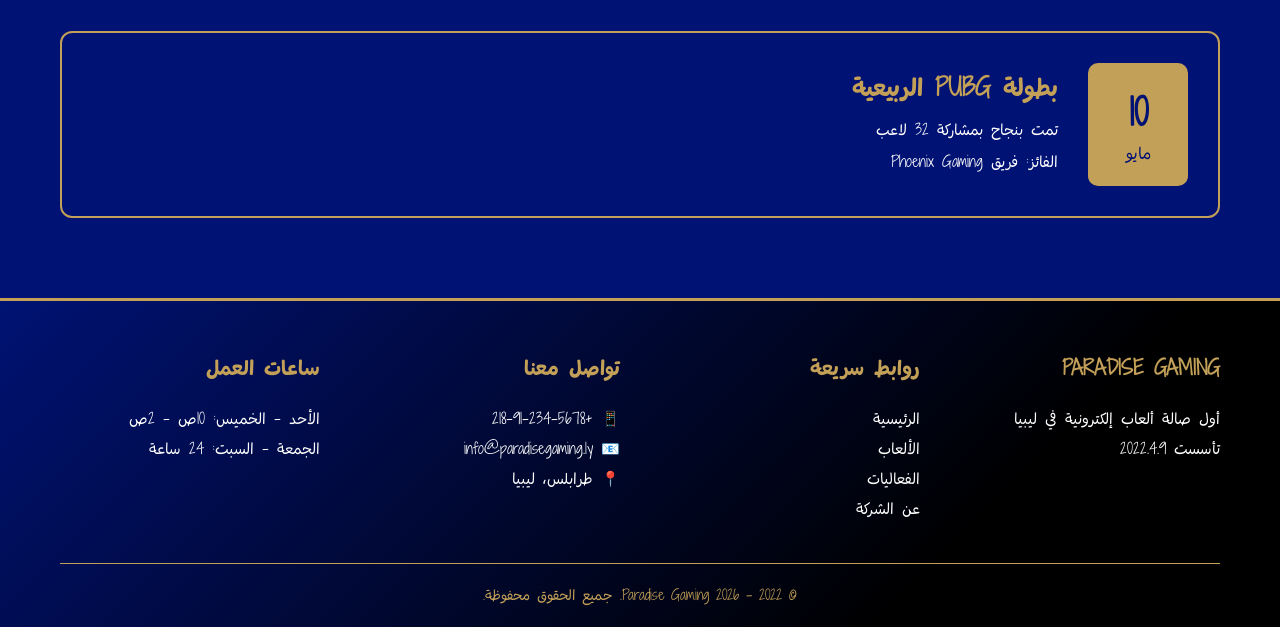
==== commit 2637fafb: "Add files via upload" ====
--- a/events.html
+++ b/events.html
@@ -10,7 +10,8 @@
     <title>الفعاليات - Paradise Gaming</title>
     <link rel="stylesheet" href="style.css">
 
-    <link rel="icon" type="icon" href="./assets/logo.ico">
+    <link rel="icon" type="image/x-icon" href="./assets/logo.ico">
+    <link rel="shortcut icon" type="image/x-icon" href="./assets/logo.ico">
 
     <link rel="preconnect" href="https://fonts.googleapis.com">
     <link rel="preconnect" href="https://fonts.gstatic.com" crossorigin>
@@ -31,6 +32,7 @@
                         <li><a href="games.html">الألعاب</a></li>
                         <li><a href="events.html" class="active">الفعاليات</a></li>
                         <li><a href="news.html">الأخبار</a></li>
+                        <li><a href="reservation.html">الحجز</a></li>
                         <li><a href="points.html">النقاط</a></li>
                     </ul>
                 </nav>
@@ -152,4 +154,4 @@
         themeToggleBtn.addEventListener('click', toggleTheme);
     </script>
 </body>
-</html>
+</html>
